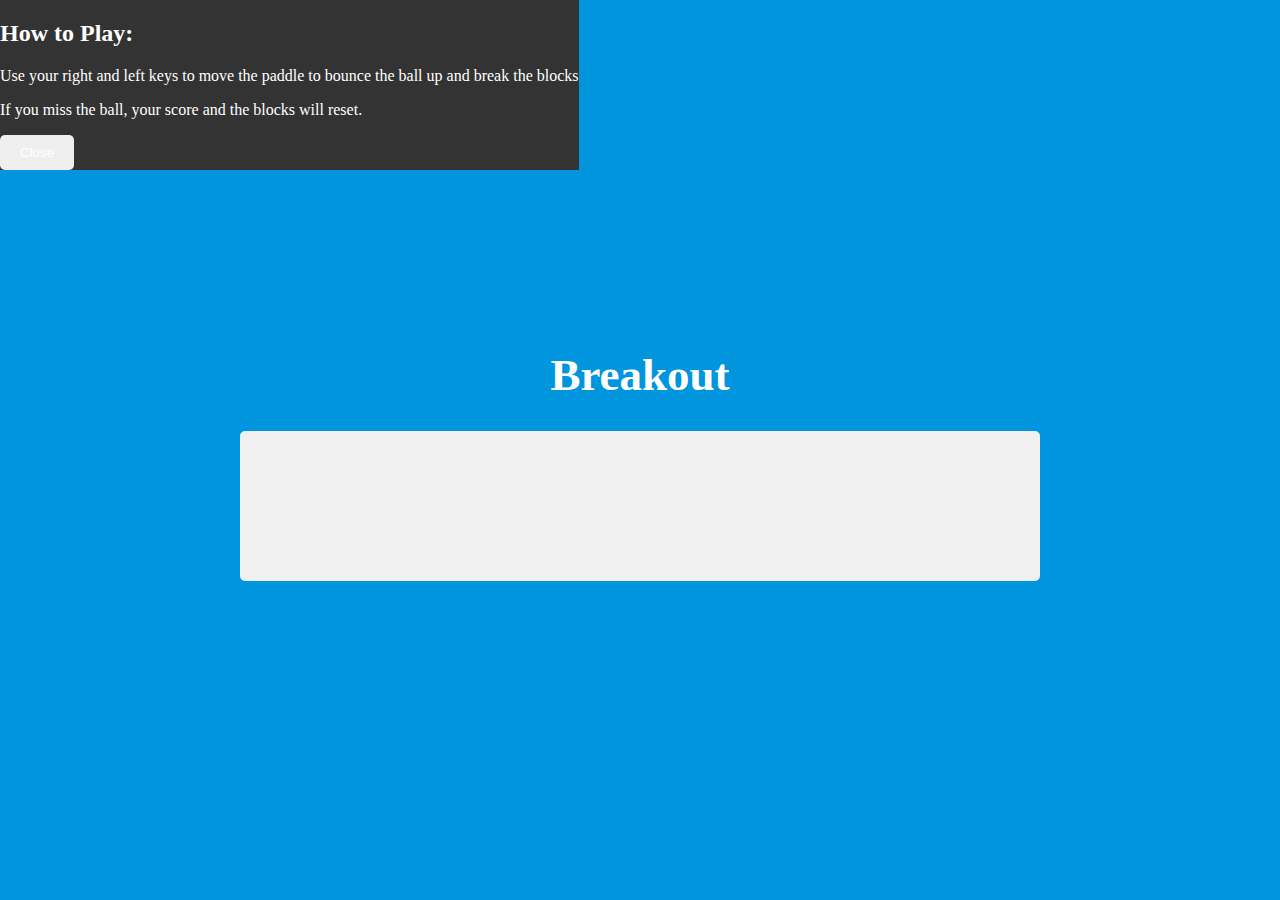
==== breakout.html @ b2415f71 "Tue, Mar 19, 2024, 9:29 AM -07:00" ====
<!DOCTYPE html>
<html lang="en">
<head>
    <meta charset="UTF-8">
    <meta name="viewport" content="width=device-width, initial-scale=1.0">
    <title>Breakout</title>
    <link rel="stylesheet" href="css/breakout.css">
</head>
<body>
<h1>Breakout</h1>
<button id="rules-btn" class="btn rules-btn">Show Rules

</button>
<div class="rules">
    <h2>How to Play:</h2>
    <p>Use your right and left keys to move the paddle to bounce the ball up and break the blocks</p>
    <p>If you miss the ball, your score and the blocks will reset.</p>
    <button id="close-btn" class="btn">Close</button>
</div>
<canvas id="canvas" width="800" hieght="600"></canvas>
</body>
<script src="js/breakout.js"></script>
</html>
---- css/breakout.css ----
*{
    box-sizing: border-box;
}

body {
    background-color: #0095dd;
    display: flex;
    flex-direction: column;
    align-items: center;
    justify-content: center;
    min-height: 100vh;
    margin: 0;
    font family: Arial, Helvetica, sans-serif;
}
canvas{
    background-color: #f0f0f0;
    display: block;
    border-radius: 5px;
}
h1{
    font-size: 45px;
    color: #ffffff;
}
.btn{
    cursor: pointer;
    border: 0;
    padding: 10px 20px;
    background: #00000;
    color: #ffffff;
    border-radius: 5px
}
.btn:hover{
    background: #222222;
}
.btn:active{
    transform: scale(0.98)
}
.rules-btn {
    position: absolute;
    top: 30px;
    left: 30px;
}
.rules{
    position: absolute;
    top: 0;
    left: 0;
    background: #333333;
    color: #ffffffff

}
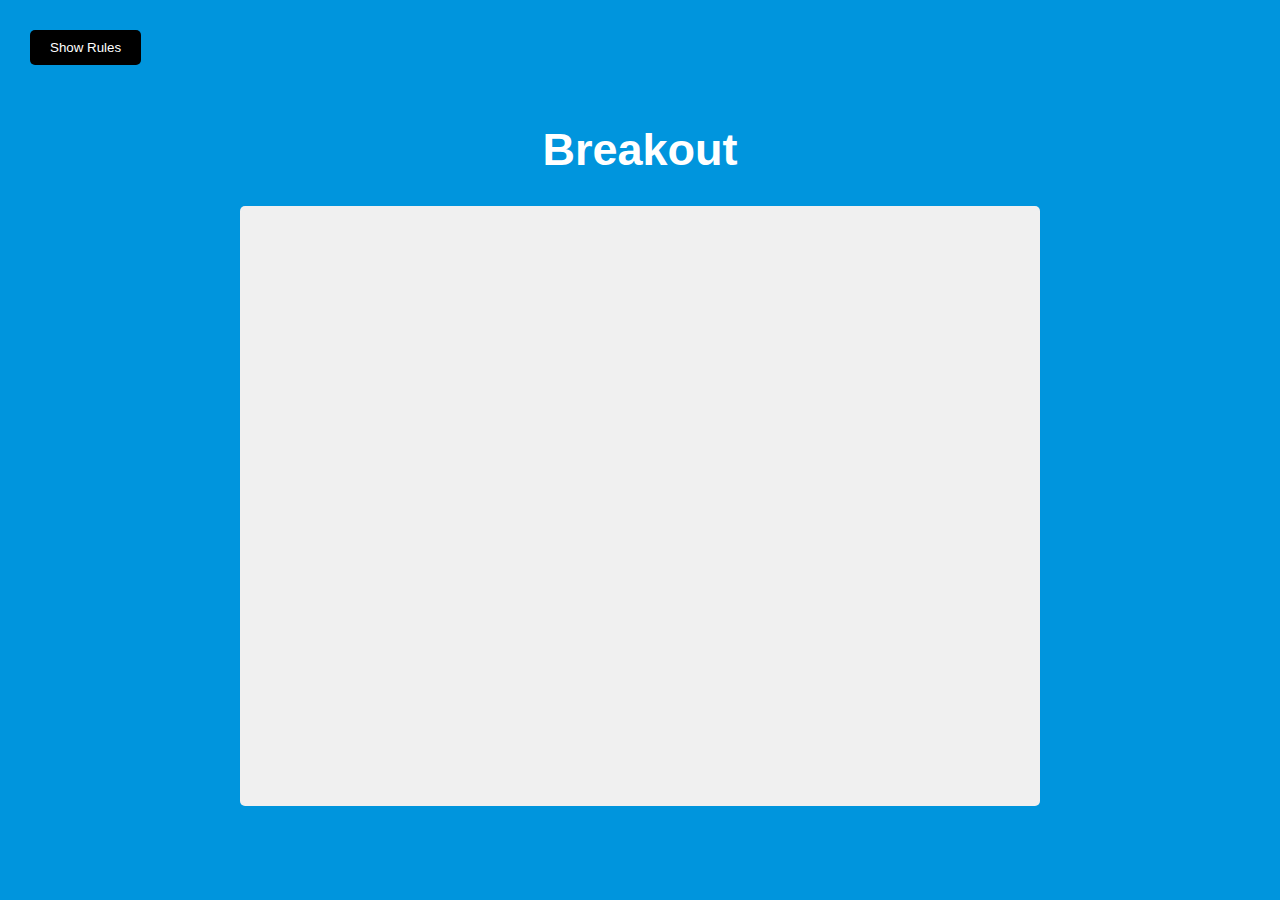
==== commit 5206618a: "Wed, Mar 20, 2024, 9:46 AM -07:00" ====
--- a/breakout.html
+++ b/breakout.html
@@ -3,21 +3,22 @@
 <head>
     <meta charset="UTF-8">
     <meta name="viewport" content="width=device-width, initial-scale=1.0">
+    <link rel="stylesheet" href="css/breakout.css">
     <title>Breakout</title>
-    <link rel="stylesheet" href="css/breakout.css">
 </head>
 <body>
-<h1>Breakout</h1>
-<button id="rules-btn" class="btn rules-btn">Show Rules
 
-</button>
-<div class="rules">
-    <h2>How to Play:</h2>
-    <p>Use your right and left keys to move the paddle to bounce the ball up and break the blocks</p>
-    <p>If you miss the ball, your score and the blocks will reset.</p>
-    <button id="close-btn" class="btn">Close</button>
-</div>
-<canvas id="canvas" width="800" hieght="600"></canvas>
+    <h1>Breakout</h1>
+    <button id="rules-btn" class="btn rules-btn">Show Rules</button>
+    <div id="rules" class="rules">
+        <h2>How to Play</h2>
+        <p>Use your left and right keys to move the paddle to bounce the ball up and break the blocks.</p>
+        <p>If you miss the ball, your score and the blacks will reset.</p>
+        <button id="close-btn" class="btn">Close</button>
+    </div>
+
+
+    <canvas id="canvas" width="800" height="600"></canvas>
 </body>
-<script src="js/breakout.js"></script>
+<script src=js/breakout.js></script>
 </html>
--- a/css/breakout.css
+++ b/css/breakout.css
@@ -10,7 +10,7 @@
     justify-content: center;
     min-height: 100vh;
     margin: 0;
-    font family: Arial, Helvetica, sans-serif;
+    font-family: Arial, Helvetica, sans-serif;
 }
 canvas{
     background-color: #f0f0f0;
@@ -25,7 +25,7 @@
     cursor: pointer;
     border: 0;
     padding: 10px 20px;
-    background: #00000;
+    background: #000000;
     color: #ffffff;
     border-radius: 5px
 }
@@ -45,6 +45,14 @@
     top: 0;
     left: 0;
     background: #333333;
-    color: #ffffffff
-
+    color: #ffffff;
+    min-height: 100vh;
+    width: 400px;
+    padding: 20px;
+    line-height: 1.5;
+    transform: translateX(-400px);
+    transition: transform 1s ease-in-out;
 }
+.rule.active {
+    transform: translateX (0);
+}
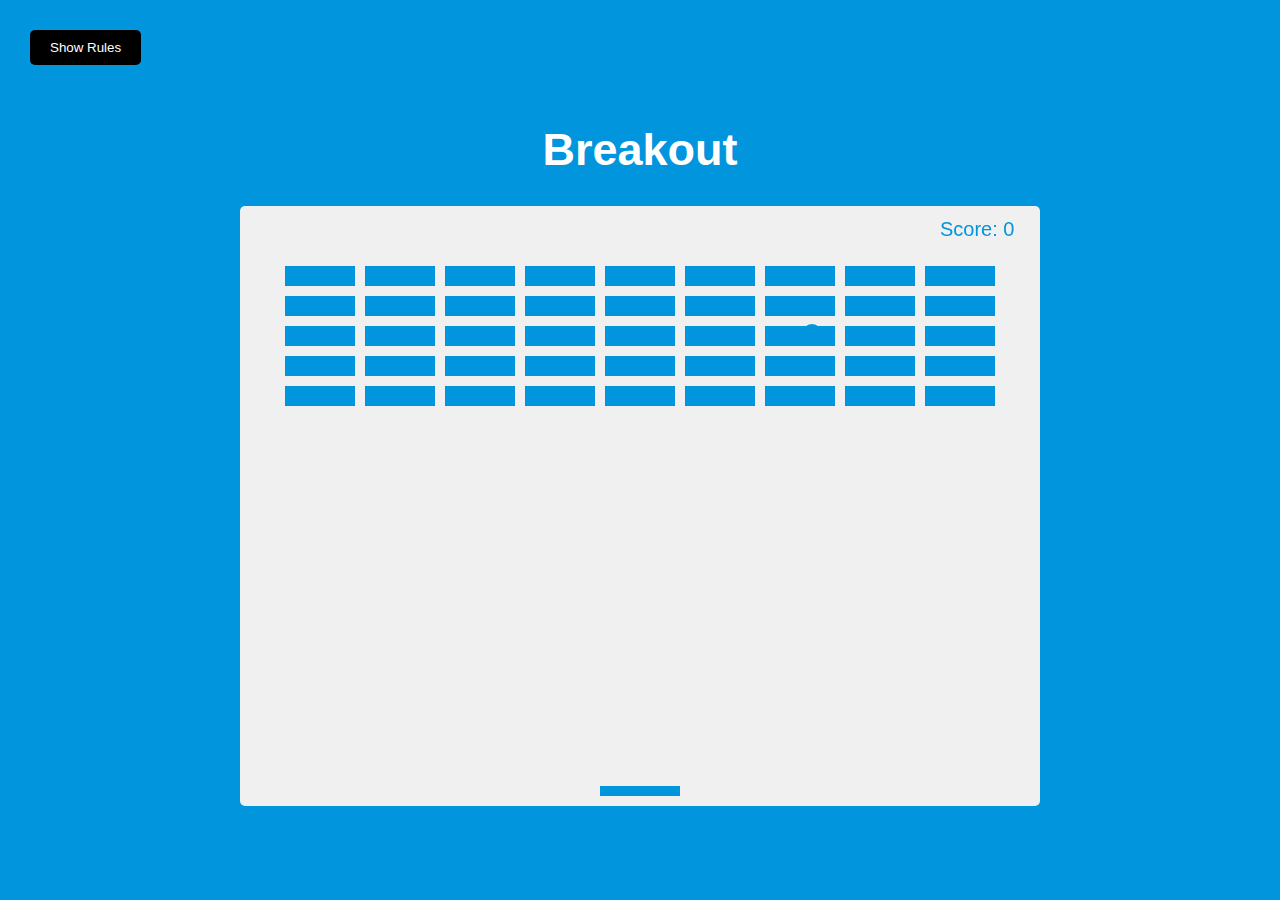
==== commit 51212511: "Tue, Apr 2, 2024, 9:32 AM -07:00" ====
--- a/breakout.html
+++ b/breakout.html
@@ -21,4 +21,4 @@
     <canvas id="canvas" width="800" height="600"></canvas>
 </body>
 <script src=js/breakout.js></script>
-</html>
+</html>--- a/css/breakout.css
+++ b/css/breakout.css
@@ -1,4 +1,4 @@
-*{
+* {
     box-sizing: border-box;
 }
 
@@ -12,40 +12,48 @@
     margin: 0;
     font-family: Arial, Helvetica, sans-serif;
 }
-canvas{
-    background-color: #f0f0f0;
+
+canvas {
+    background: #f0f0f0;
     display: block;
     border-radius: 5px;
 }
-h1{
+
+h1 {
     font-size: 45px;
     color: #ffffff;
 }
-.btn{
+
+
+.btn {
     cursor: pointer;
     border: 0;
     padding: 10px 20px;
-    background: #000000;
-    color: #ffffff;
-    border-radius: 5px
+    background: black;
+    color: white;
+    border-radius: 5px;
 }
-.btn:hover{
+
+.btn:hover {
     background: #222222;
 }
-.btn:active{
-    transform: scale(0.98)
+
+.btn:active {
+    transform: scale(0.98);
 }
+
 .rules-btn {
     position: absolute;
     top: 30px;
     left: 30px;
 }
-.rules{
+
+.rules {
     position: absolute;
     top: 0;
     left: 0;
-    background: #333333;
-    color: #ffffff;
+    background-color: #333333;
+    color: white;
     min-height: 100vh;
     width: 400px;
     padding: 20px;
@@ -53,6 +61,7 @@
     transform: translateX(-400px);
     transition: transform 1s ease-in-out;
 }
-.rule.active {
-    transform: translateX (0);
+
+.rules.show {
+    transform: translateX(0);
 }
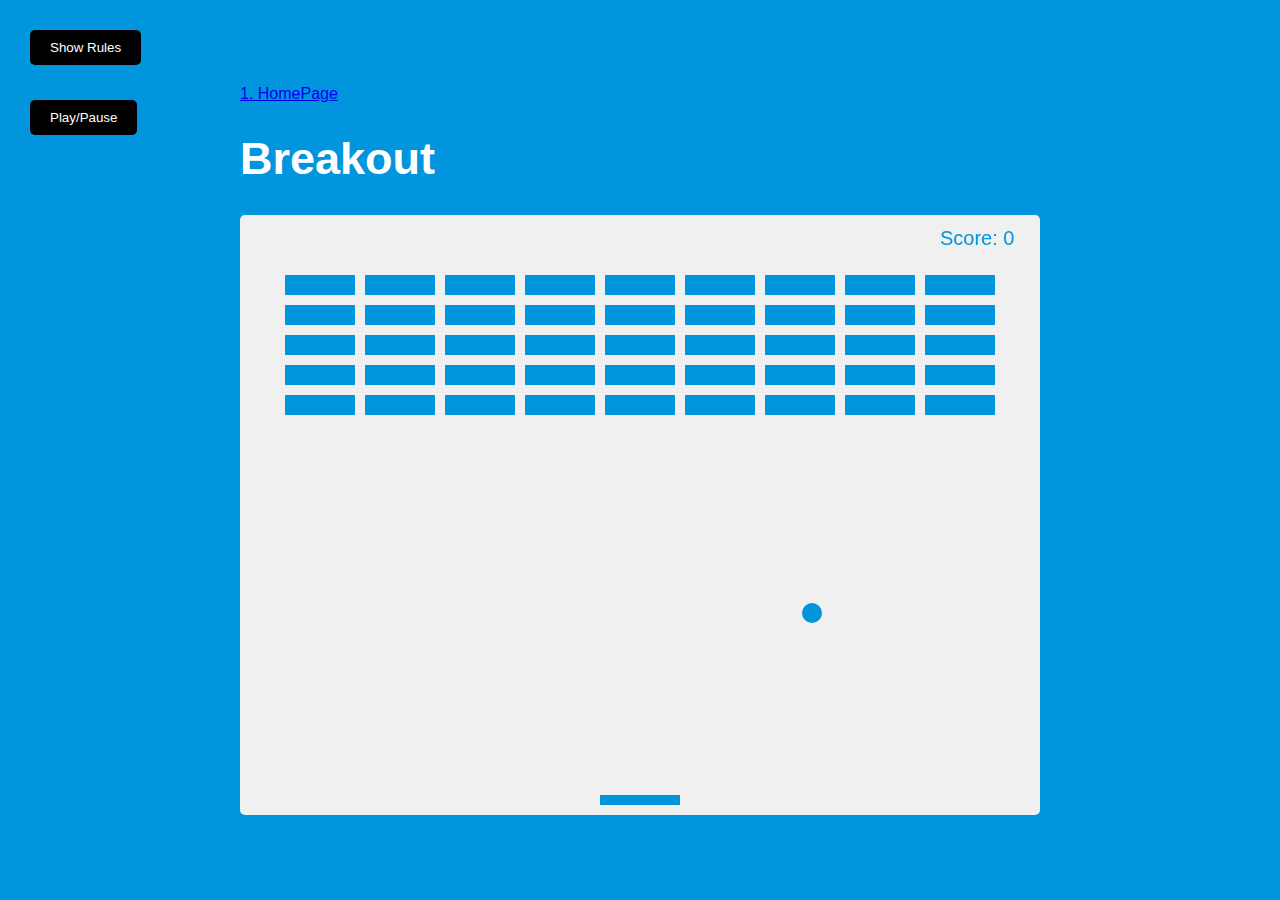
==== commit 3c69320c: "Update breakout.html" ====
--- a/breakout.html
+++ b/breakout.html
@@ -7,8 +7,10 @@
     <title>Breakout</title>
 </head>
 <body>
-
+    <div class="HomePage">
+        <a href="index.html">1. HomePage</a>
     <h1>Breakout</h1>
+    <button id="start" class="btn start-btn">Play/Pause</button>
     <button id="rules-btn" class="btn rules-btn">Show Rules</button>
     <div id="rules" class="rules">
         <h2>How to Play</h2>
@@ -21,4 +23,4 @@
     <canvas id="canvas" width="800" height="600"></canvas>
 </body>
 <script src=js/breakout.js></script>
-</html>+</html>
--- a/css/breakout.css
+++ b/css/breakout.css
@@ -3,7 +3,7 @@
 }
 
 body {
-    background-color: #0095dd;
+    background-color: #0095DD;
     display: flex;
     flex-direction: column;
     align-items: center;
@@ -21,9 +21,8 @@
 
 h1 {
     font-size: 45px;
-    color: #ffffff;
+    color: white;
 }
-
 
 .btn {
     cursor: pointer;
@@ -42,6 +41,29 @@
     transform: scale(0.98);
 }
 
+.start-btn{
+    position: absolute;
+    top: 100px;
+    left: 30px;
+}
+.start {
+    position: absolute;
+    top: 0;
+    left: 0;
+    background: #333333;
+    color: white;
+    min-height: 100vh;
+    width: 400px;
+    padding: 20px;
+    line-height: 1.5;
+    transform: translateX(-400px);
+    transition: transform 1s ease-in-out;
+}
+.HomePage {
+    top: 70px;
+    left: 30px;
+
+}
 .rules-btn {
     position: absolute;
     top: 30px;
@@ -52,7 +74,7 @@
     position: absolute;
     top: 0;
     left: 0;
-    background-color: #333333;
+    background: #333333;
     color: white;
     min-height: 100vh;
     width: 400px;
@@ -65,3 +87,10 @@
 .rules.show {
     transform: translateX(0);
 }
+.center {
+    display: flex;
+    justify-content: center;
+    align-items: center;
+    height: 100vh;
+}
+
